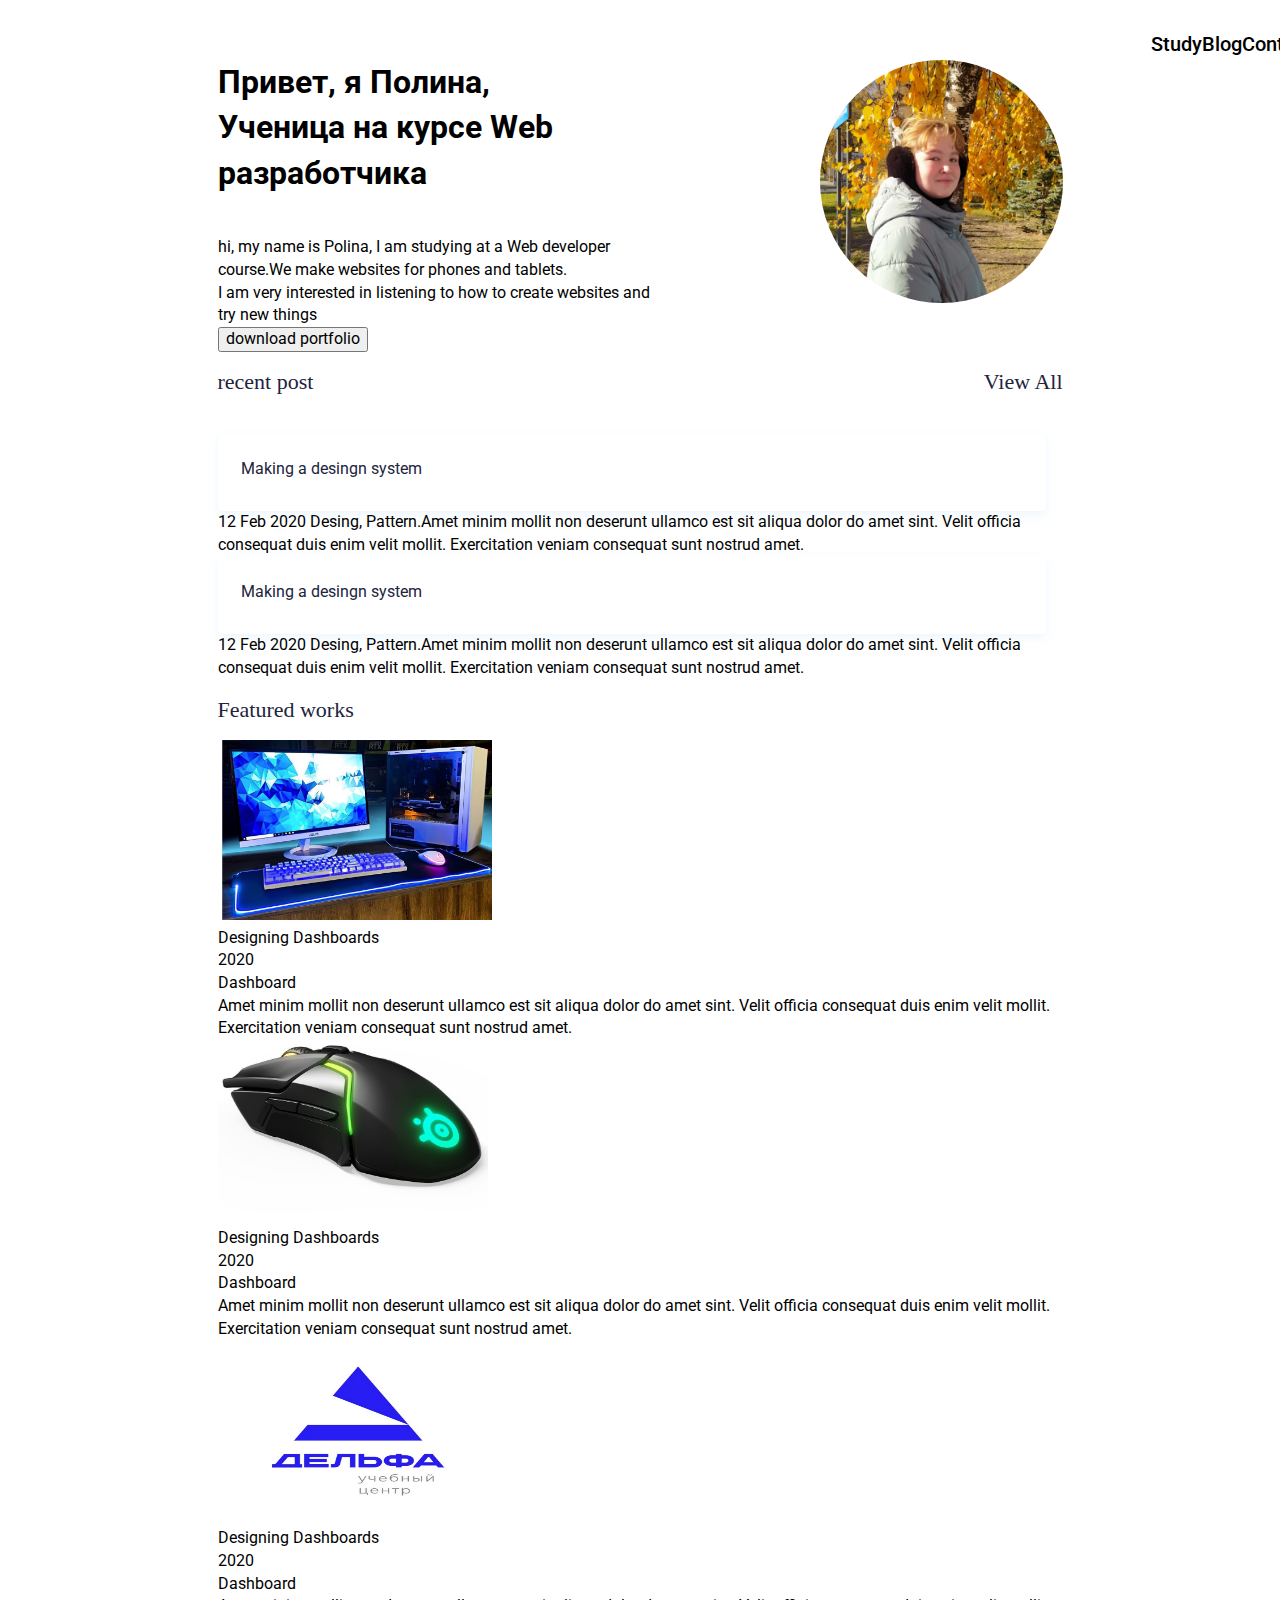
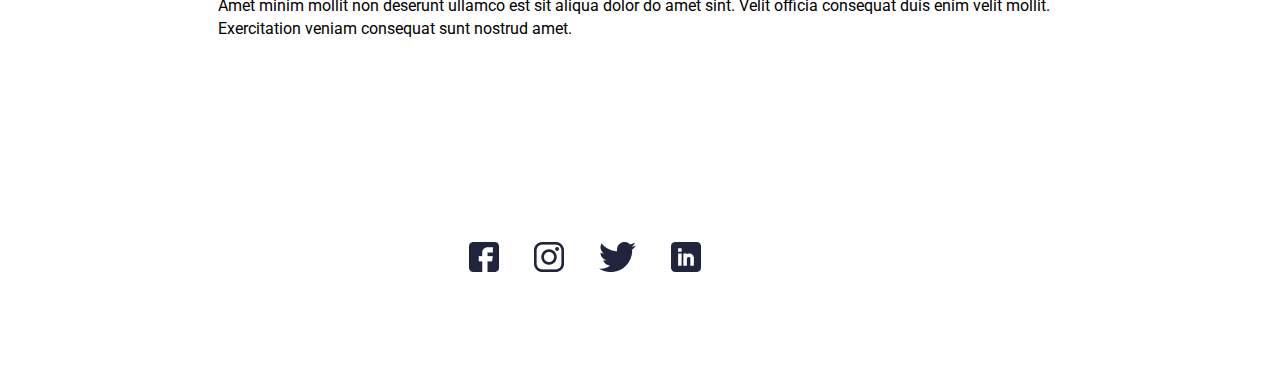
==== PORTFOLIO/index.html @ b886ef7c "header" ====
<!DOCTYPE html>
<html lang="ru">

<head>
    <meta charset="UTF-8">
    <meta http-equiv="X-UA-Compatible" content="IE=edge">
    <meta name="viewport" content="width=device-width, initial-scale=1.0">
    <link rel="preconnect" href="https://fonts.googleapis.com">
    <link rel="preconnect" href="https://fonts.gstatic.com" crossorigin>
    <link href="https://fonts.googleapis.com/css2?family=Roboto:wght@400;500;700;900&display=swap" rel="stylesheet">
    <link rel="stylesheet" href="css/normalize.css">
    <link rel="stylesheet" href="css/style.css">
    <title>Портфолио</title>
</head>

<body>
    <div class="wrapper">
        <header class="header">
            <div class="container header__container">
                <nav class="nav">
                    <ul class="nav__list">
                        <li class="nav__item">
                            <a href="#изучать" class="nav__link">Study</a>
                        </li>
                        <li class="nav__item">
                            <a href="#блог" class="nav__link">Blog</a>
                        </li>
                        <li class="nav__item">
                            <a href="#контакт" class="nav__link">Contact</a>
                        </li>
                    </ul>
                </nav>
                <div class="header-burger">
                    <div class="header-burger__el">
                    </div>
                </div>
            </div>
        </header>
        <main class="main">
            <section class="about">
                <div class="container about__container">
                    <div class="about__info">
                        <h1 class="title about__title">
                            Привет, я Полина, <br>
                            Ученица на курсе Web разработчика<br>
                        </h1>
                        <div class="about__desc">
                            hi, my name is Polina,
                            I am studying at a Web developer course.We make websites for phones and tablets.<br>
                            I am very interested in listening to how to create websites and try new things<br>
                        </div>
                        <button class="button__download-btn">download portfolio </button>
                    </div>
                    <div class="about__avatar">
                        <img src="img/polina.jpg" alt="Автар" class="about__img">
                    </div>
                </div>
            </section>
            <section class="rexent-post">
                <div class="container">
                    <div class="recent-post__top">
                        <div class=" title-category recent-post__title">recent post</div>
                        <a href="#" class="recent-post__link">View All</a>
                    </div>
                    <div class="recent-post__articles">
                        <div class="recent-post___article">
                            Making a desingn system
                        </div>
                        <div class="recent-post__info">
                            12 Feb 2020 <span class="recent-post__sepation"></span>Desing, Pattern.Amet minim mollit non
                            deserunt ullamco est sit aliqua dolor do amet sint. Velit officia consequat duis enim velit
                            mollit. Exercitation veniam consequat sunt nostrud amet.
                        </div>
                    </div>
                    <div class="recent-post___article">
                        Making a desingn system
                    </div>
                    <div class="recent-post__info">
                        12 Feb 2020 <span class="recent-post__sepation"></span>Desing, Pattern.Amet minim mollit non
                        deserunt ullamco est sit aliqua dolor do amet sint. Velit officia consequat duis enim velit
                        mollit. Exercitation veniam consequat sunt nostrud amet.
                    </div>
                </div>
            </section>
            <section class="featured">
                <div class="container">
                    <div class="title-category">Featured works</div>
                    <div class="featured__works">
                        <article class="work">
                            <div class="work__img-wrap">
                                <img src="" alt="" class="work__img">
                                <img class="computer__img" src="img/computer.png" alt="img">
                            </div>
                            <div class="work__info">
                                <div class="work__title">Designing Dashboards</div>
                                <div class="work__date-block">
                                    <div class="work__date">2020</div>
                                    <div class="work__category">Dashboard</div>
                                </div>
                                <div class="work__text">
                                    Amet minim mollit non deserunt ullamco est sit aliqua dolor do amet sint. Velit
                                    officia consequat duis enim velit mollit. Exercitation veniam consequat sunt nostrud
                                    amet.
                                </div>
                                <img class="computer__img" src="img/mouse__game.png" alt="img">
                            </div>
                        </article>
                        <div class="work__title">Designing Dashboards</div>
                        <div class="work__date-block">
                            <div class="work__date">2020</div>
                            <div class="work__category">Dashboard</div>
                        </div>
                        <div class="work__text">
                            Amet minim mollit non deserunt ullamco est sit aliqua dolor do amet sint. Velit
                            officia consequat duis enim velit mollit. Exercitation veniam consequat sunt nostrud
                            amet.
                        </div>
                        <img class="computer__img" src="img/unnamed.jpg" alt="img">
                    </div>
                    <div class="work__title">Designing Dashboards</div>
                    <div class="work__date-block">
                        <div class="work__date">2020</div>
                        <div class="work__category">Dashboard</div>
                    </div>
                    <div class="work__text">
                        Amet minim mollit non deserunt ullamco est sit aliqua dolor do amet sint. Velit
                        officia consequat duis enim velit mollit. Exercitation veniam consequat sunt nostrud
                        amet.
                    </div>
                </div>
          </div>
       </div>
       <ul class="social__networks">
        <section class="social">
            <img class="facebook__img" src="img/fb.png" alt="img">
            <img class="insta__img" src="img/insta.png" alt="img">
            <img class="group___img" src="img/Group.png" alt="img">
            <img class="linkedin__img" src="img/Linkedin.png" alt="img">
        </section>
       </ul>
    </div>
 </section>
 </main>
</div>
</body>

</html>
---- PORTFOLIO/css/style.css ----
* {
    box-sizing: border-box;
}

html, body {
    margin: 0;
    padding: 0;
    height: 100%;
    width: 100%;
}

body {
    font-family: 'Roboto', sans-serif;
    font-size: 16px;
    line-height: 1.42;
}

ul, li {
    list-style: none;
    margin: 0;
    padding: 0;
}

a {
    text-decoration: none;
    color: #000000;
}

h1, h2, h3 {
    margin: 0;
}

.wrapper {
    min-height: 100%;  
    overflow: hidden; 
} 

.container {
    max-width: 855px;
    margin: 0 auto;
    padding: 0 5px;
}

.header {
    padding: 30px 0px;
}

.header__container {
    max-width: 1032px;
    display: flex;
    justify-content: flex-end;
}

.nav__list {
    display: flex;
    font-style: normal;
    font-weight: 500;
    font-size: 20px;
    position: absolute;
}

.header-burger{
    width: 30px;
    height: 20px;
    display: none;
    align-items: center;
}

.header-burger__el{
    height: 2px;
    width: 100%;
    background-color: #21243D;
    position: absolute;
}

.header-burger__el::before,
.header-burger__el::after{
    content: "";
    height: 2px;
    width: 100%;
    background-color: #21243D;
    position: absolute;
}

.header-burger__el::before{
    top: -9px;
}

.header-burger__el::after{
    bottom: -9px;
}

@media (max-width:480px) {
    .header{
        padding-top: 20px;
    }
    .nav{
        display: none;
    }

    .header-burger{
        display: flex;
    }
}

.about__container {
    display: flex;
}

.about__info {
    padding-right: 19%;
}

.about__title {
    margin-bottom: 40px;
}

.about__avatar {
    width: 243px;
    height: 243px;
    border-radius: 50%;
    overflow: hidden;
    flex-shrink: 0;
}

.about__img {
    width: 100%;
    height: 100%;
    object-fit: cover;
}

.title-category{
    font-family: Heebo;
font-style: normal;
font-weight: normal;
font-size: 22px;
line-height: 60px;
/* identical to box height, or 273% */


/* Dark Color */

color: #21243D;

}
.recent-post{
    background-color:#EDF7FA;
    padding: 27px 0px 32px;
}

.recent-post__top{
    display: flex;
    justify-content: space-between;
    margin-bottom: 22px;
}

.recent-post___article{
    display: flex;
}

.recent-post___article{
background: #FFFFFF;
box-shadow: 0px 4px 10px rgba(187, 225, 250, 0.25);
border-radius: 4px;
margin-right: 2%;
padding: 24px 27px 31px 23px;
color: #21243D;
}

.recent-post__article:last-of-type{
    margin-right: 0;
}


.recent-post__subtitle{
    font-style: normal;
    font-weight: bold;
    font-size: 26px;
    line-height: 1.46;
    margin-bottom: 17px;
}


.recent-post__link{
    font-family: Heebo;
font-style: normal;
font-weight: normal;
font-size: 22px;
line-height: 60px;
/* identical to box height, or 273% */

display: flex;
align-items: flex-end;

/* Dark Color */

color: #21243D;
}


.computer__img{
    width: 30vh;
    height: 20vh;
}

.social{
    position: absolute;
    width: 1139px;
    height: 197px;
    left: 16px;
    top: 1783px;
}


.facebook__img{
    position: absolute;
    width: 30px;
    height: 30px;
    left: calc(50% - 30px/2 - 101.5px);
    top: calc(50% - 30px/2 - 24.5px);
}


.insta__img{
    position: absolute;
    left: 45.48%;
    right: 51.89%;
    top: 29.95%;
    bottom: 54.82%;
}


.group___img{
    position: absolute;
    left: 51.19%;
    right: 45.57%;
    top: 29.95%;
    bottom: 54.82%;
}


.linkedin__img{
    position: absolute;
width: 30px;
height: 30px;
left: calc(50% - 30px/2 + 100.5px);
top: calc(50% - 30px/2 - 24.5px);

}
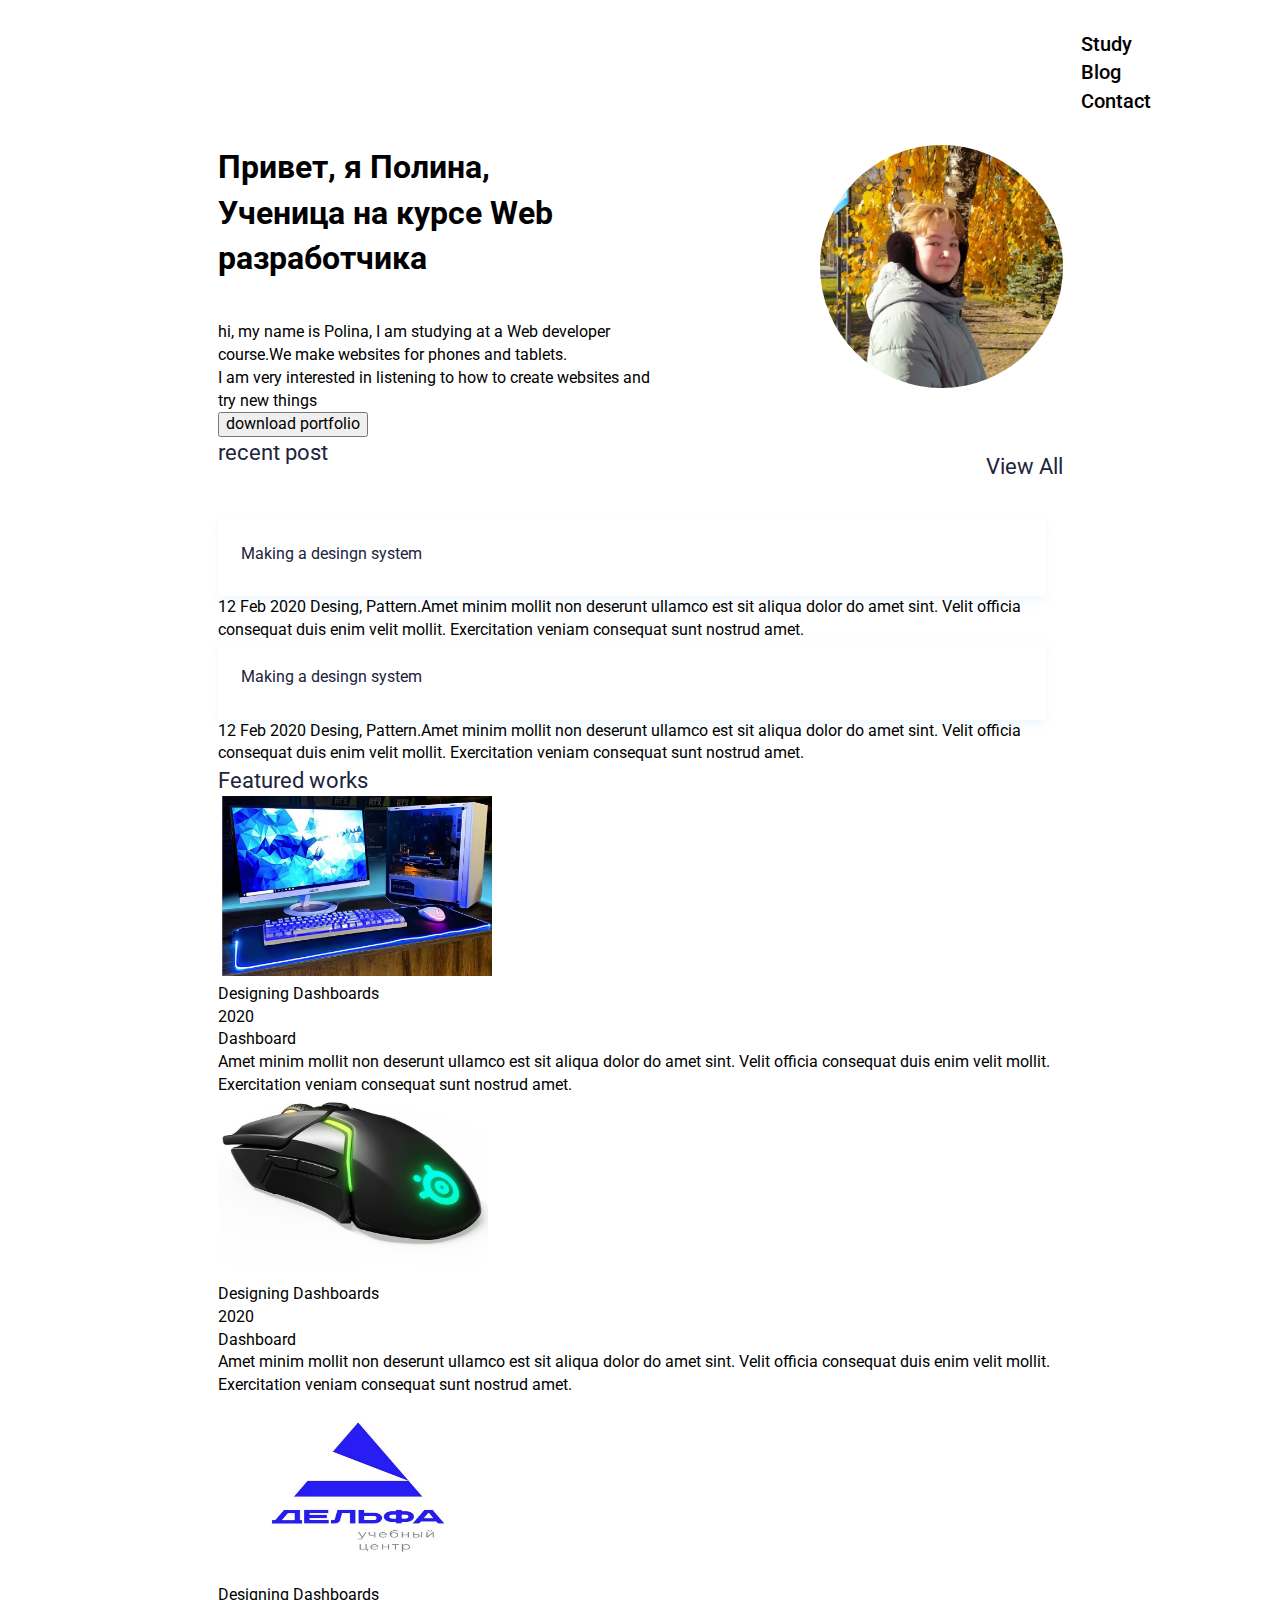
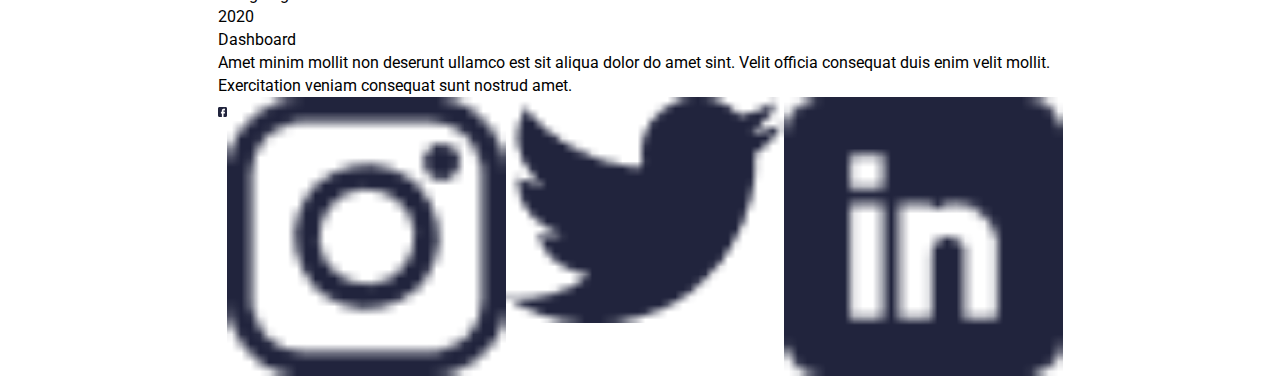
==== commit f791a275: "Add files via upload" ====
--- a/PORTFOLIO/index.html
+++ b/PORTFOLIO/index.html
@@ -9,7 +9,7 @@
     <link rel="preconnect" href="https://fonts.gstatic.com" crossorigin>
     <link href="https://fonts.googleapis.com/css2?family=Roboto:wght@400;500;700;900&display=swap" rel="stylesheet">
     <link rel="stylesheet" href="css/normalize.css">
-    <link rel="stylesheet" href="css/style.css">
+    <link rel="stylesheet" href="style.css">
     <title>Портфолио</title>
 </head>
 
@@ -31,8 +31,7 @@
                     </ul>
                 </nav>
                 <div class="header-burger">
-                    <div class="header-burger__el">
-                    </div>
+                    <div class="header-burger__el"></div>
                 </div>
             </div>
         </header>
@@ -130,17 +129,25 @@
                 </div>
           </div>
        </div>
-       <ul class="social__networks">
-        <section class="social">
-            <img class="facebook__img" src="img/fb.png" alt="img">
-            <img class="insta__img" src="img/insta.png" alt="img">
-            <img class="group___img" src="img/Group.png" alt="img">
-            <img class="linkedin__img" src="img/Linkedin.png" alt="img">
-        </section>
-       </ul>
+      
     </div>
  </section>
  </main>
+ <footer class="footer">
+     <div class="container footer__container">
+          <ul class="social">     
+           <li class="social__item">
+               <a href="" class="social__link">
+                   <img class="social__img facebook__img" src="img/fb.png" alt="img">
+                </a>
+           </li>  
+           
+            <img class="social__img insta__img" src="img/insta.png" alt="img">
+            <img class="social__img group___img" src="img/Group.png" alt="img">
+            <img class="social__img linkedin__img" src="img/Linkedin.png" alt="img">
+       </ul>
+     </div>
+ </footer>
 </div>
 </body>
 
--- a/PORTFOLIO/style.css
+++ b/PORTFOLIO/style.css
@@ -0,0 +1,263 @@
+* {
+    box-sizing: border-box;
+}
+
+html,
+body {
+    margin: 0;
+    padding: 0;
+    height: 100%;
+    width: 100%;
+}
+
+body {
+    font-family: 'Roboto', sans-serif;
+    font-size: 16px;
+    line-height: 1.42;
+}
+
+ul,
+li {
+    list-style: none;
+    margin: 0;
+    padding: 0;
+}
+
+a {
+    text-decoration: none;
+    color: #000000;
+}
+
+h1,
+h2,
+h3 {
+    margin: 0;
+}
+
+.wrapper {
+    min-height: 100%;
+    overflow: hidden;
+}
+
+.container {
+    max-width: 855px;
+    margin: 0 auto;
+    padding: 0 5px;
+}
+
+.header {
+    padding: 30px 0px;
+}
+
+.header__container {
+    max-width: 1032px;
+    display: flex;
+    justify-content: flex-end;
+}
+
+.nav__list {    
+    font-style: normal;
+    font-weight: 500;
+    font-size: 20px;
+}
+
+
+.header-burger {
+    width: 30px;
+    height: 20px;
+    align-items: center;
+    position: absolute;
+    display: none;
+    margin-right: 18px;
+}
+
+
+.header-burger__el {
+    width: 2px;
+    height: 100%;
+    background-color: #21243D;
+    position: absolute;
+    width: 30px;
+    height: 0px;
+    right: 18px;
+    top: 20px;
+    border: 1.6px solid #21243D;
+    position: relative;
+}
+
+.about__container {
+    display: flex;
+}
+
+.header-burger__el::before,
+.header-burger__el::after {
+    content: "";
+    height: 2px;
+    width: 30px;
+    background-color: #21243D;
+    position: absolute;
+}
+
+.header-burger__el::before {
+    top: -8px;
+    position: absolute;
+}
+
+.header-burger__el::after {
+    bottom: -9px;
+    position: absolute;
+
+}
+
+@media (max-width:480px) {
+    .header {
+        padding-top: 20px;
+    }
+
+    .nav {
+        display: none;
+    }
+
+    .header-burger {
+        display: flex;
+    }
+}
+
+.about__info {
+    padding-right: 19%;
+}
+
+.about__title {
+    margin-bottom: 40px;
+}
+
+.about__avatar {
+    width: 243px;
+    height: 243px;
+    border-radius: 50%;
+    overflow: hidden;
+    flex-shrink: 0;
+}
+
+.about__img {
+    width: 100%;
+    height: 100%;
+    object-fit: cover;
+}
+
+.title-category {    
+    font-style: normal;
+    font-weight: normal;
+    font-size: 22px;   
+    color: #21243D;
+}
+
+@media (max-width:480px) {
+    .about__container{
+        flex-direction: column-reverse;
+        align-items: center;
+        text-align: center;
+    }
+
+    .about__info {
+        padding: 0px 19px;
+    }
+
+    .about__avatar {
+        width: 170px;
+        height: 170px;
+        flex-shrink: 0;
+    }
+}
+
+.recent-post {
+    background-color: #EDF7FA;
+    padding: 27px 0px 32px;
+}
+
+.recent-post__top {
+    display: flex;
+    justify-content: space-between;
+    margin-bottom: 22px;
+}
+
+.recent-post___article {
+    display: flex;
+}
+
+.recent-post___article {
+    background: #FFFFFF;
+    box-shadow: 0px 4px 10px rgba(187, 225, 250, 0.25);
+    border-radius: 4px;
+    margin-right: 2%;
+    padding: 24px 27px 31px 23px;
+    color: #21243D;
+}
+
+.recent-post__article:last-of-type {
+    margin-right: 0;
+}
+
+
+.recent-post__subtitle {
+    font-style: normal;
+    font-weight: bold;
+    font-size: 26px;
+    line-height: 1.46;
+    margin-bottom: 17px;
+}
+
+
+.recent-post__link {     
+    font-size: 22px;
+    line-height: 60px;
+    display: flex;
+    align-items: flex-end;
+    color: #21243D;
+}
+
+
+.computer__img {
+    width: 30vh;
+    height: 20vh;
+}
+
+.social {
+    display: flex;
+}
+
+.social__item{
+    width: 30px;
+    height: 30px;
+}
+
+.social__img {
+    height: 100%;
+    width: 100%;
+    object-fit: contain;
+    object-position: center;
+}
+
+@media (max-width: 480px) {
+    .recent-post__top {
+        justify-content: center;
+        margin-bottom: 18px;
+        font-size: 18px;
+    }
+
+    .recent-post__link{
+        display: none;
+    }
+
+    .recent-post___article {
+        flex-direction: column;
+        padding-right: 5px;
+        padding-left: 5px;
+    }
+
+    .recent-post___article {
+        margin-right: 0;
+        padding: 15px 20px 22px ;
+        margin-bottom: 17px;
+    }
+}